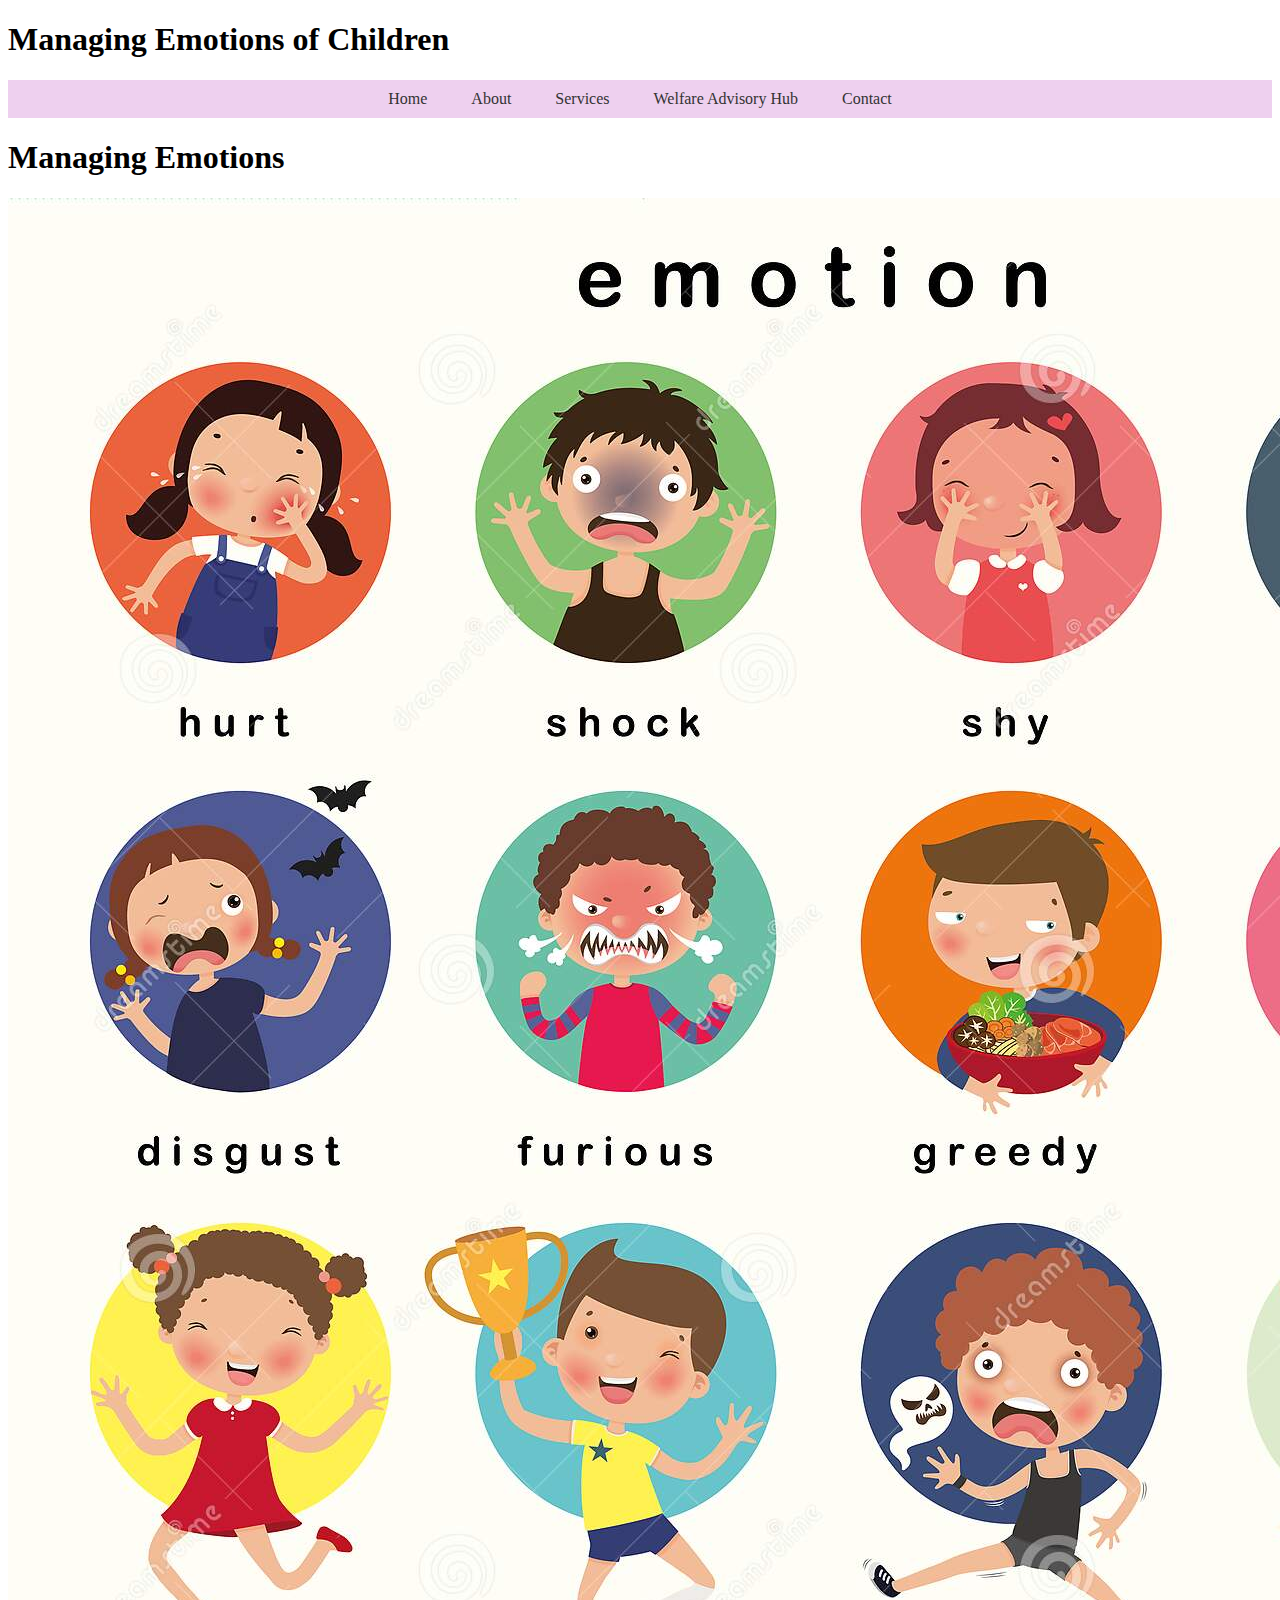
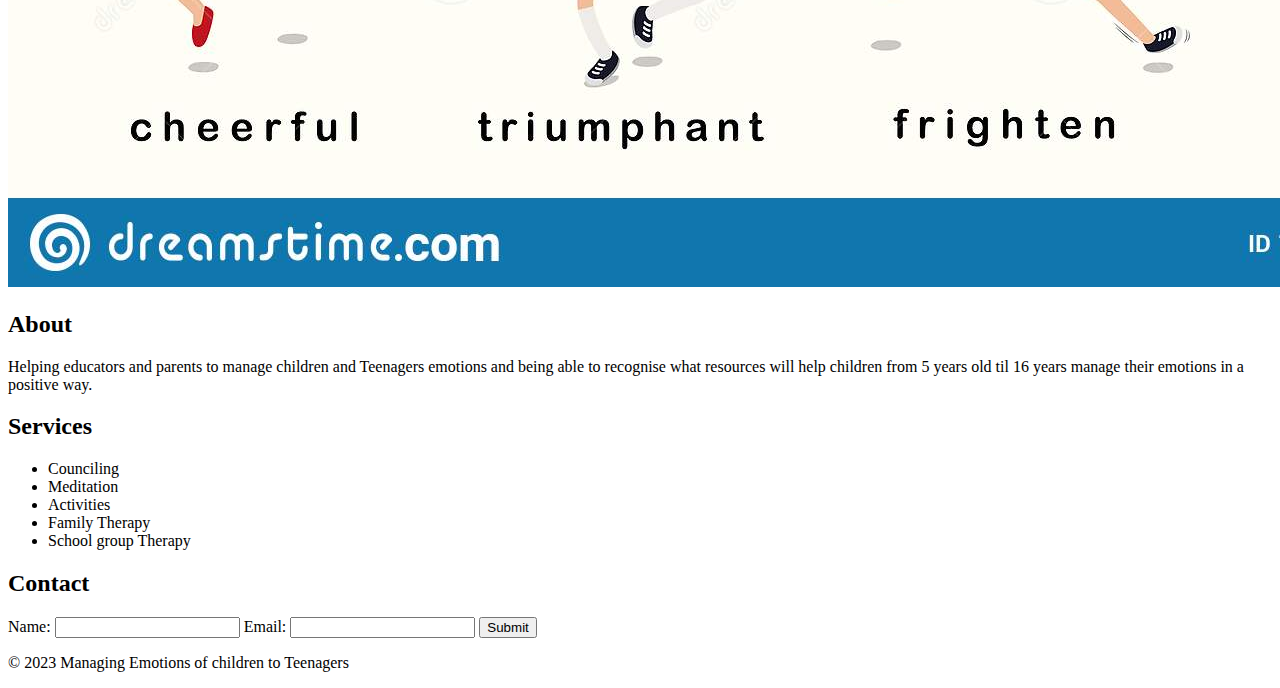
==== index.html @ 6980a2cb "navbar" ====
<!DOCTYPE html>
<html lang="en">
<head>
  <meta charset="UTF-8">
  <meta name="viewport" content="width=device-width, initial-scale=1.0">
  <title>Managing Emotions</title>
  <link rel="stylesheet" href="./css/style.css">
</head>
<body>
  <header>
    <h1>Managing Emotions of Children</h1>
    <nav class = "navbar">
      <ul>
        <li><a href="index.html">Home</a></li>
        <li><a href="about.html">About</a></li>
        <li><a href="services.html">Services</a></li>
        <li><a href="welfare advisory hub">Welfare Advisory Hub</a></li>
        <li><a href="contact.html">Contact</a></li> 
      </ul>
  </nav>
</header>
<main>
     <h1>Managing Emotions</h1>
        <img src="IMG_1856.JPG" alt="Website Image">     
  <section>
    <h2>About</h2>
    <p>Helping educators and parents to manage children and Teenagers emotions and being able to recognise  what resources will help children from 5 years old til 16 years manage their emotions in a positive way.  </p>
  </section>
  <section>
    <h2>Services</h2>
    <ul>
      <li>Counciling</li>
      <li>Meditation</li>
      <li>Activities</li>
      <li>Family Therapy</li>
      <li>School group Therapy</li>
    </ul>
  </section>
  <section>
    <h2>Contact</h2>
    <form>
      <label for="name">Name:</label>
      <input type="text" id="name" name="name">
      <label for="email">Email:</label>
      <input type="email" id="email" name="email">
      <input type="submit" value="Submit">
    </form>
  </section>
</main>
<footer>
  <p>&copy; 2023 Managing Emotions of children to Teenagers</p>
</footer>
</body>
</html>
---- css/style.css ----
.navbar {
  background-color: #eed0ef;
}

.navbar ul {
  list-style-type: none; /* get rid of bullet points */
  margin: 0;
  padding: 0;
  text-align: center;
}

.navbar li {
  display: inline-block;
  margin: 0 10px;
}

.navbar li a {
  display: block;
  padding: 10px;
  text-decoration: none;
  color: #333;
}

.navbar li a:hover {
  background-color: #333;
  color: #fff;
}
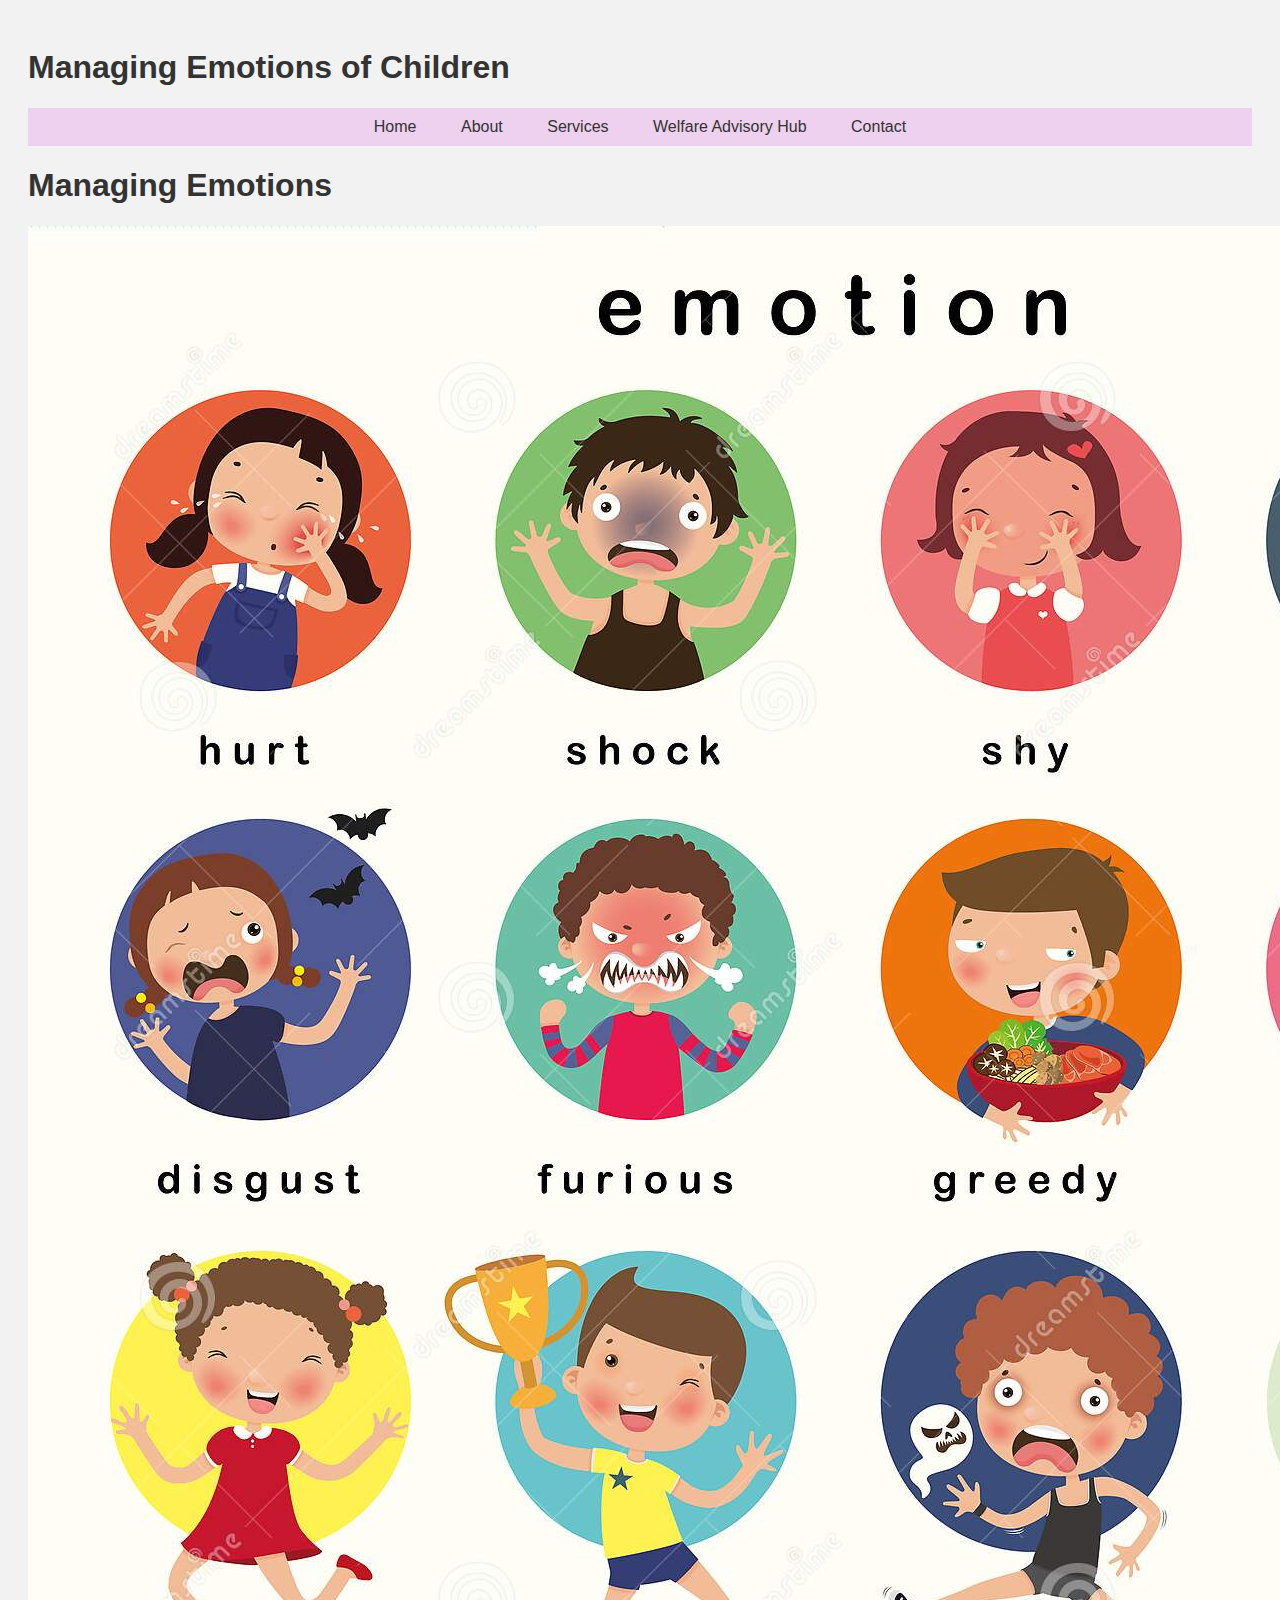
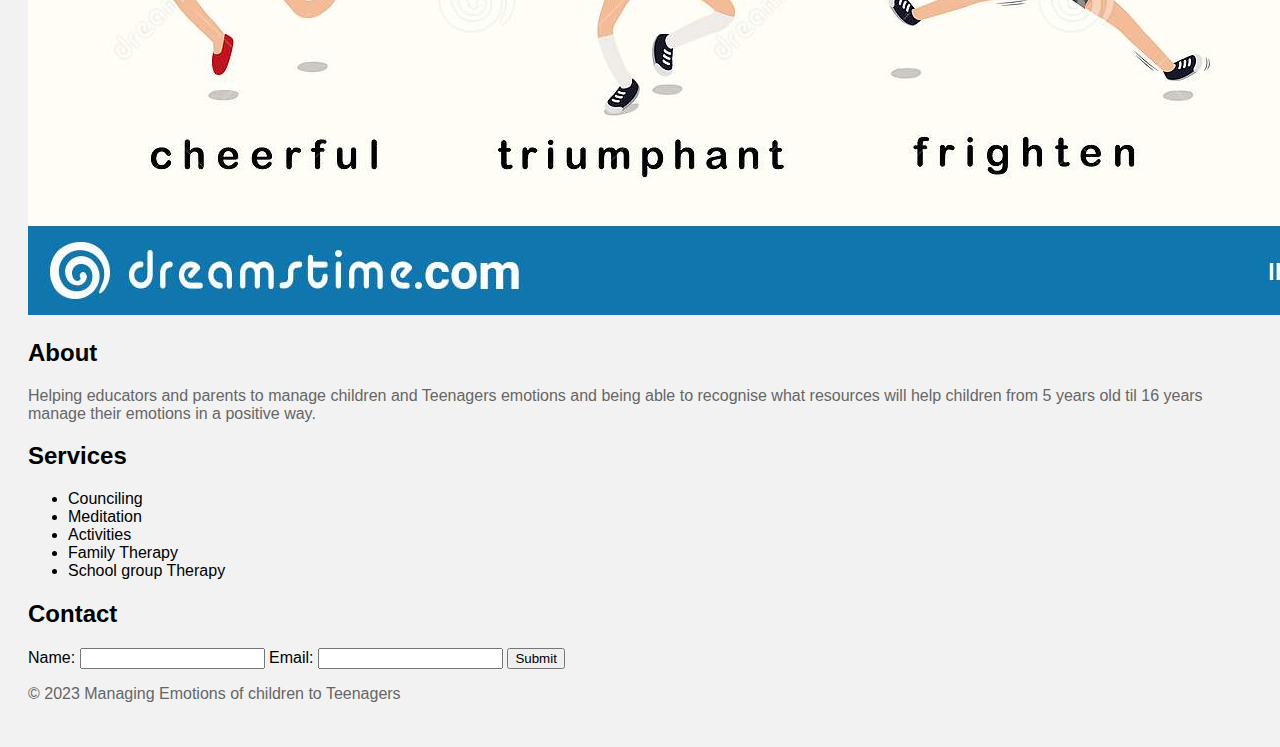
==== commit 99948365: "welfare link" ====
--- a/index.html
+++ b/index.html
@@ -14,7 +14,7 @@
         <li><a href="index.html">Home</a></li>
         <li><a href="about.html">About</a></li>
         <li><a href="services.html">Services</a></li>
-        <li><a href="welfare advisory hub">Welfare Advisory Hub</a></li>
+        <li><a href="welfare.html">Welfare Advisory Hub</a></li>
         <li><a href="contact.html">Contact</a></li> 
       </ul>
   </nav>
--- a/css/style.css
+++ b/css/style.css
@@ -1,3 +1,23 @@
+body {
+  font-family: Arial, sans-serif;
+  background-color: #f2f2f2;
+  padding: 20px;
+}
+
+h1 {
+  color: #333;
+}
+
+p {
+  color: #666;
+}
+
+.box {
+  background-color: #e0e0e0;
+  padding: 10px;
+  margin-top: 20px;
+
+}
 .navbar {
   background-color: #eed0ef;
 }
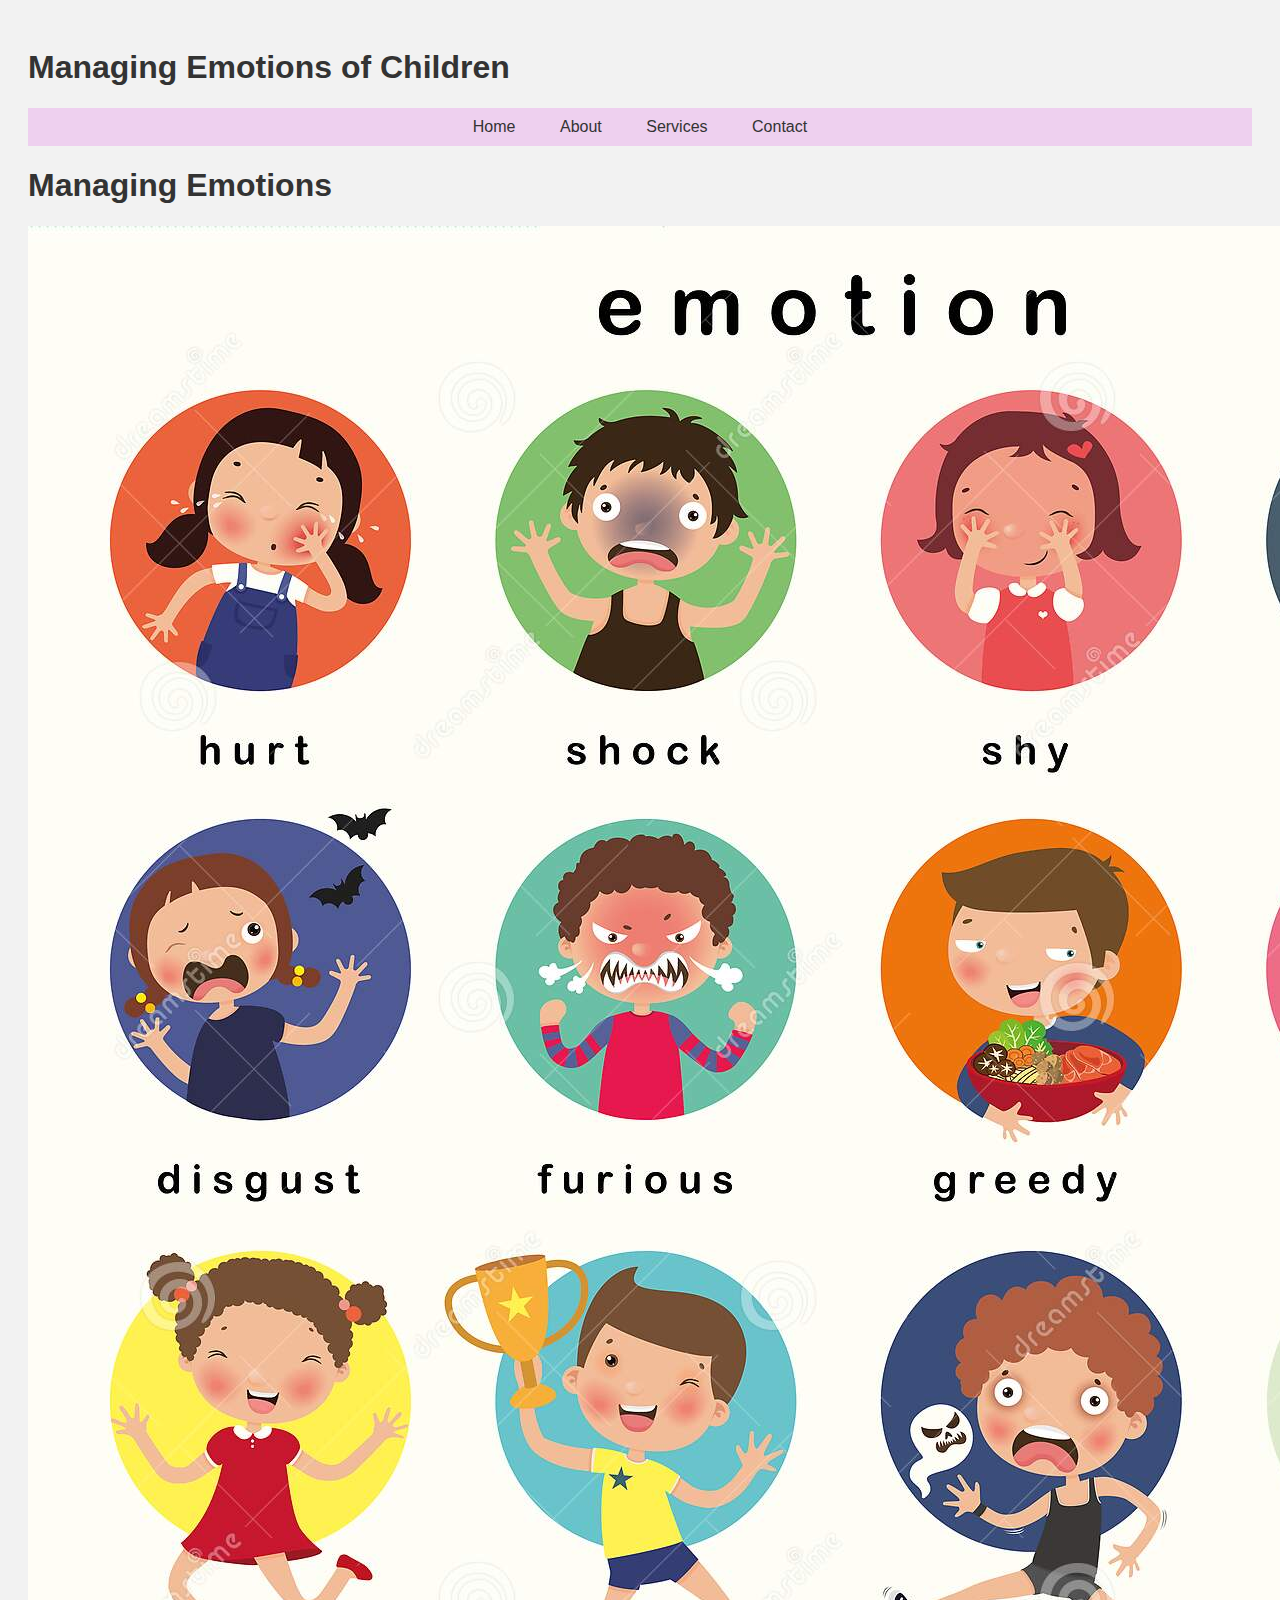
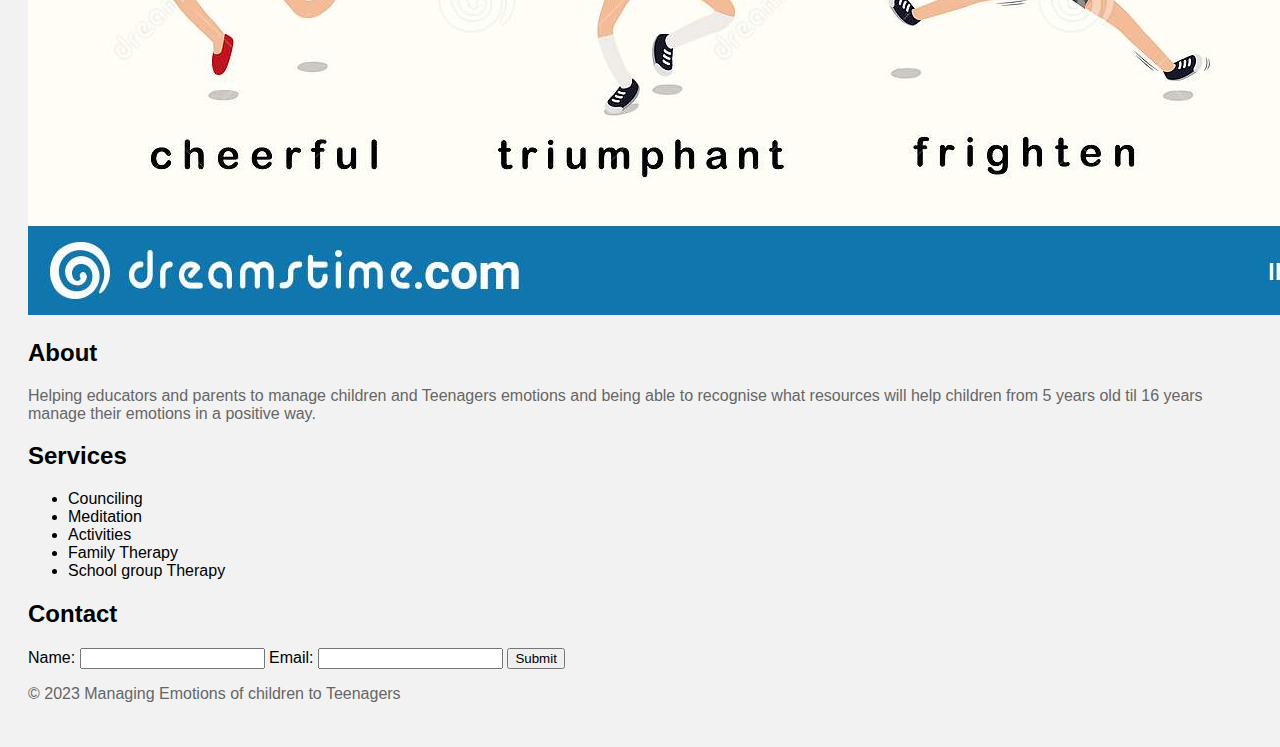
==== commit 05d8209c: "remove welfare" ====
--- a/index.html
+++ b/index.html
@@ -14,7 +14,6 @@
         <li><a href="index.html">Home</a></li>
         <li><a href="about.html">About</a></li>
         <li><a href="services.html">Services</a></li>
-        <li><a href="welfare.html">Welfare Advisory Hub</a></li>
         <li><a href="contact.html">Contact</a></li> 
       </ul>
   </nav>
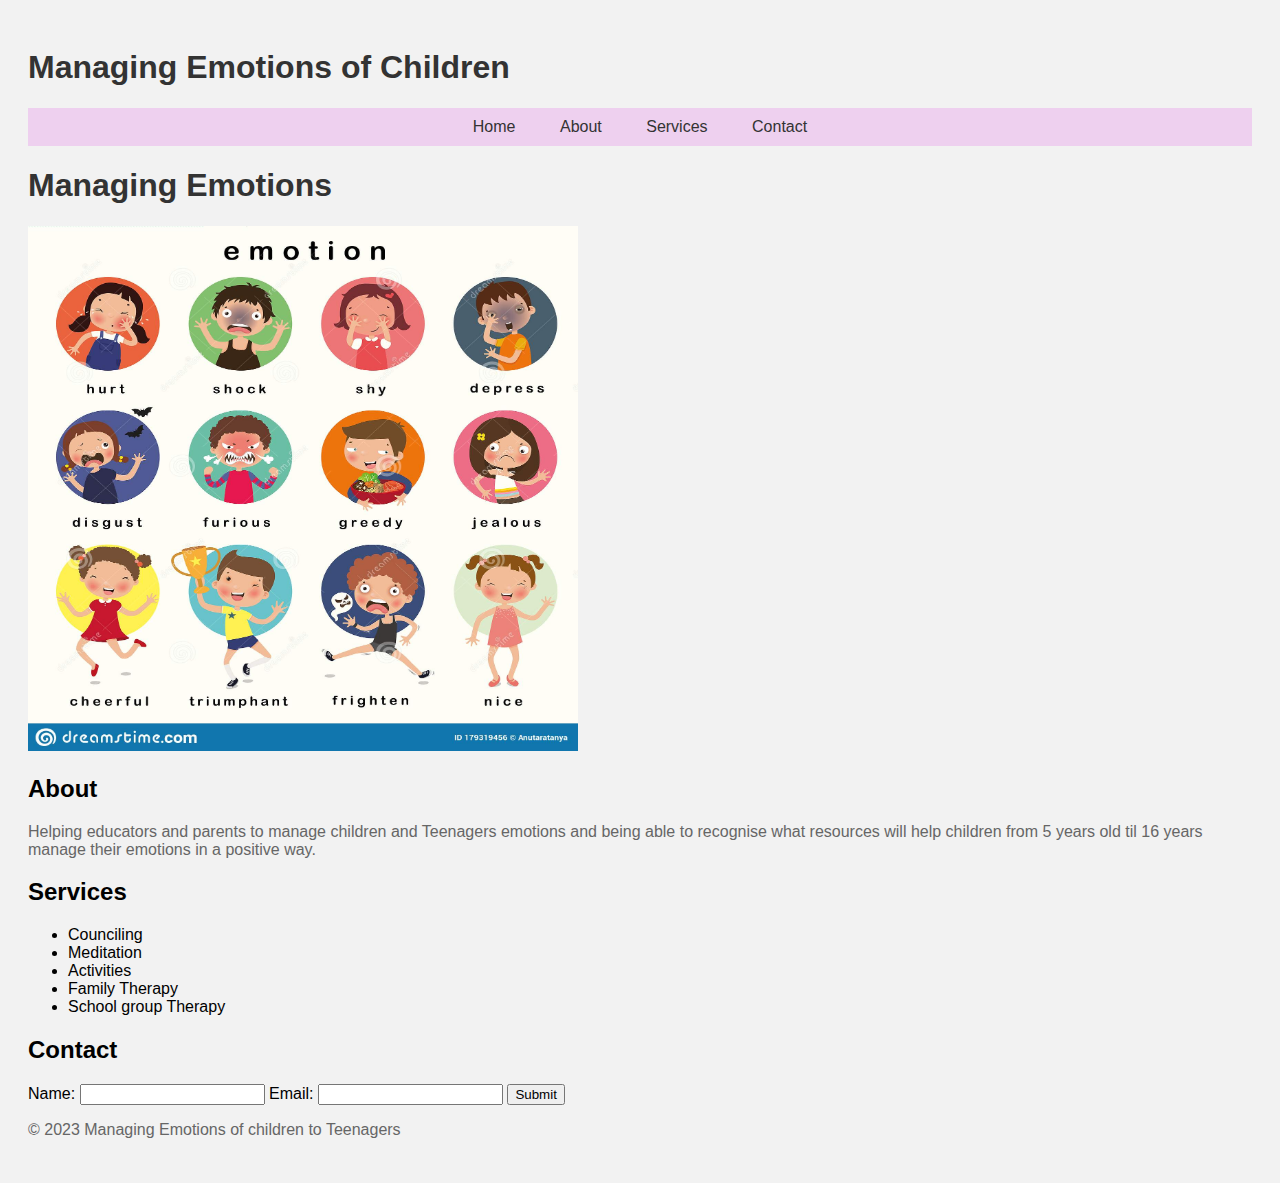
==== commit c48f1841: "smaller image" ====
--- a/index.html
+++ b/index.html
@@ -20,7 +20,7 @@
 </header>
 <main>
      <h1>Managing Emotions</h1>
-        <img src="IMG_1856.JPG" alt="Website Image">     
+        <img class="emotions-pic" src="IMG_1856.JPG" alt="Website Image">     
   <section>
     <h2>About</h2>
     <p>Helping educators and parents to manage children and Teenagers emotions and being able to recognise  what resources will help children from 5 years old til 16 years manage their emotions in a positive way.  </p>
--- a/css/style.css
+++ b/css/style.css
@@ -45,3 +45,8 @@
   background-color: #333;
   color: #fff;
 }
+
+.emotions-pic {
+  height: 525px;
+  width: 550px;
+}
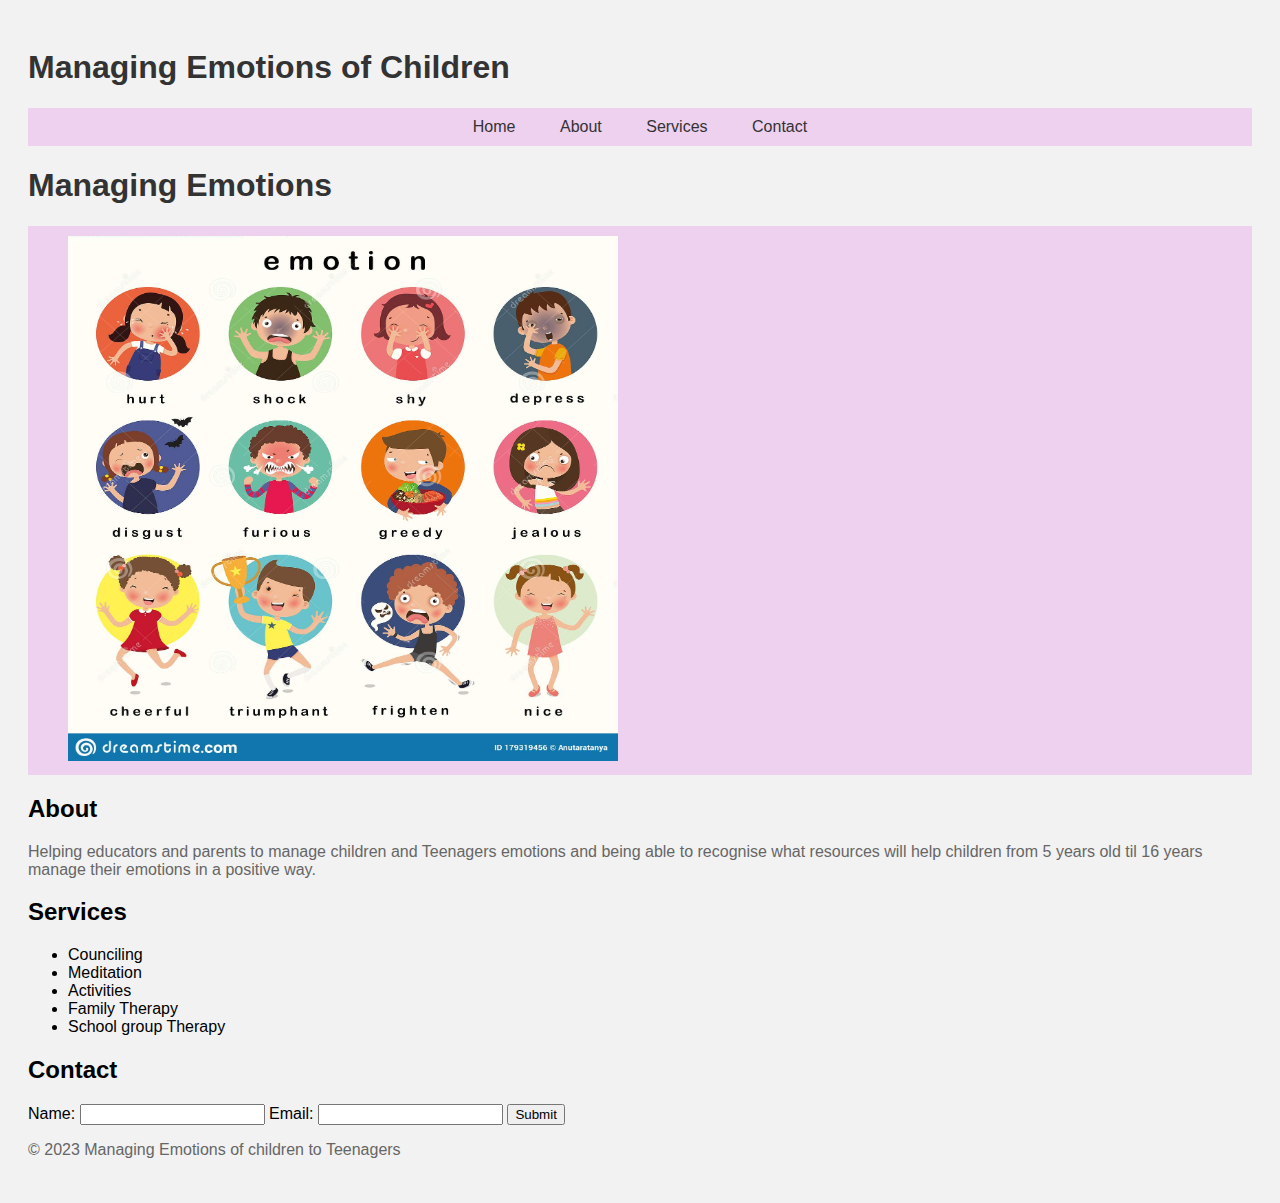
==== commit c2530112: "style pic and video" ====
--- a/index.html
+++ b/index.html
@@ -19,8 +19,11 @@
   </nav>
 </header>
 <main>
-     <h1>Managing Emotions</h1>
-        <img class="emotions-pic" src="IMG_1856.JPG" alt="Website Image">     
+  <h1>Managing Emotions</h1>
+  <div class = "container">
+    <img class="emotions-pic" src="IMG_1856.JPG" alt="Website Image">     
+    <iframe class="video" width="550" height="525" src="https://www.youtube.com/embed/Vs-MyQgfH3A" title="YouTube video player" frameborder="0" allow="accelerometer; autoplay; clipboard-write; encrypted-media; gyroscope; picture-in-picture; web-share" allowfullscreen></iframe>
+  </div>
   <section>
     <h2>About</h2>
     <p>Helping educators and parents to manage children and Teenagers emotions and being able to recognise  what resources will help children from 5 years old til 16 years manage their emotions in a positive way.  </p>
--- a/css/style.css
+++ b/css/style.css
@@ -46,7 +46,20 @@
   color: #fff;
 }
 
+.container {
+  background-color:#eed0ef;
+  padding: 10px;
+  margin-top: 20px;
+}
+
 .emotions-pic {
+  position: relative;
+  left: 2.5%;
   height: 525px;
   width: 550px;
 }
+
+.video {
+  position: relative;
+  left: 5%;
+}
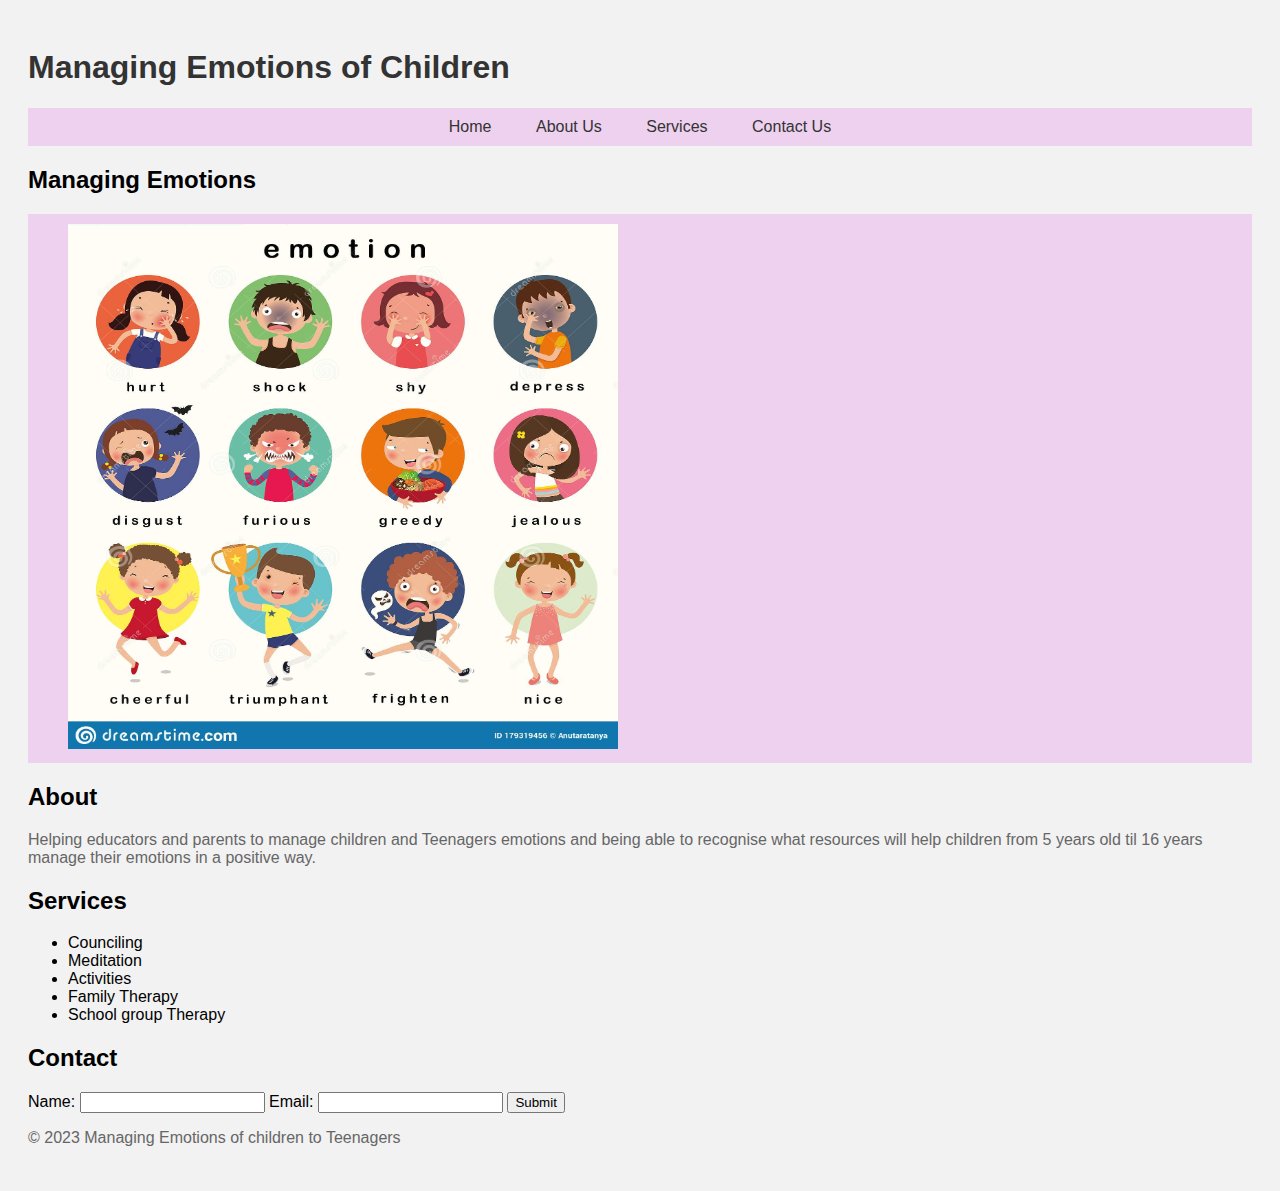
==== commit 3af8d623: "styling" ====
--- a/index.html
+++ b/index.html
@@ -12,14 +12,14 @@
     <nav class = "navbar">
       <ul>
         <li><a href="index.html">Home</a></li>
-        <li><a href="about.html">About</a></li>
+        <li><a href="about.html">About Us</a></li>
         <li><a href="services.html">Services</a></li>
-        <li><a href="contact.html">Contact</a></li> 
+        <li><a href="contact.html">Contact Us</a></li> 
       </ul>
   </nav>
 </header>
 <main>
-  <h1>Managing Emotions</h1>
+  <h2>Managing Emotions</h2>
   <div class = "container">
     <img class="emotions-pic" src="IMG_1856.JPG" alt="Website Image">     
     <iframe class="video" width="550" height="525" src="https://www.youtube.com/embed/Vs-MyQgfH3A" title="YouTube video player" frameborder="0" allow="accelerometer; autoplay; clipboard-write; encrypted-media; gyroscope; picture-in-picture; web-share" allowfullscreen></iframe>
